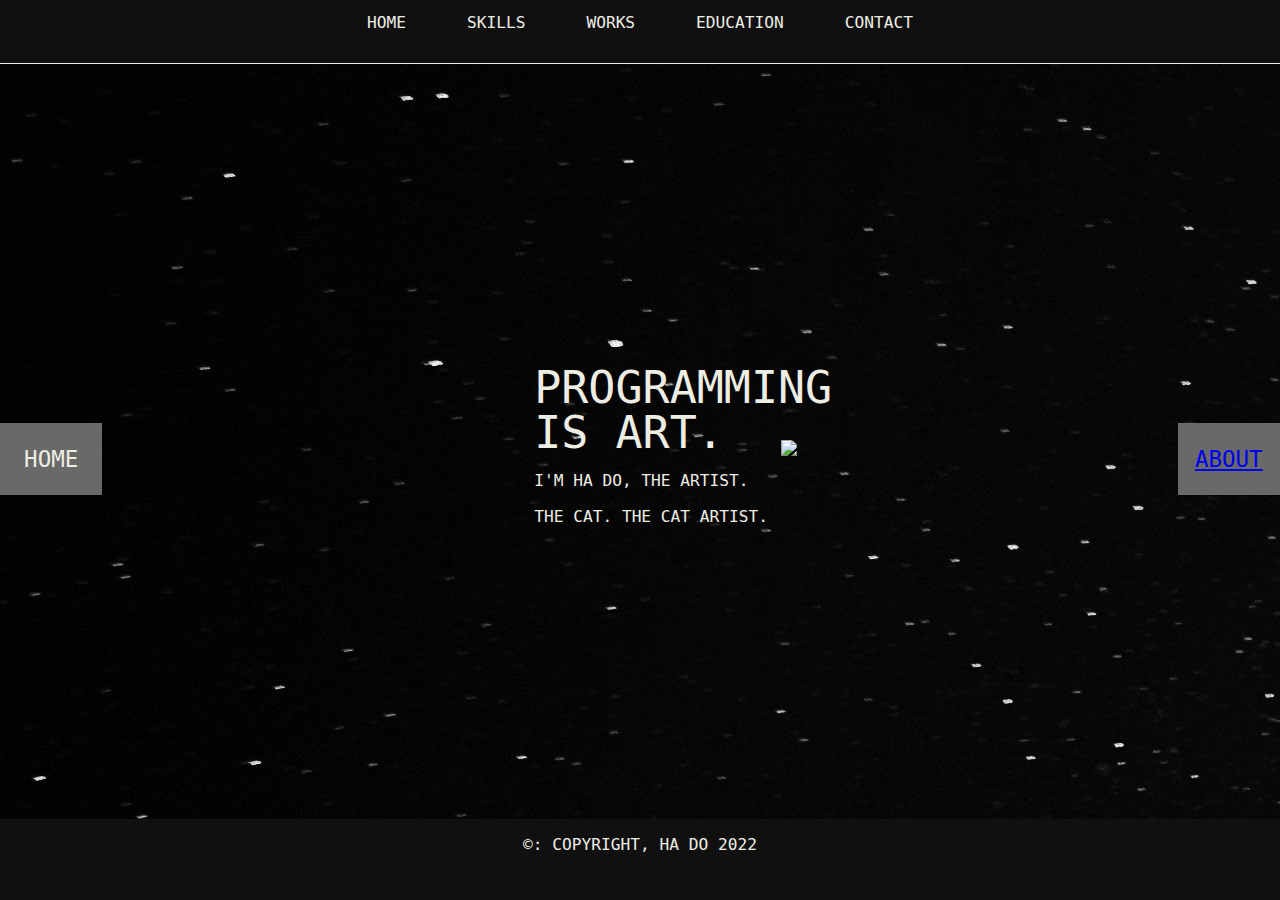
==== index.html @ 7e131554 "fix directory" ====
<!DOCTYPE html>
<html lang="en"> 
<head> 
	<meta charset="utf-8">
	<meta http-equiv="X-UA-Compatible" content="IE-edge">
	<meta name="viewport" content="width=device-width, initial-scale=1">
	<title>Ha Do</title> 
	<link href="css/style.css" type="text/css" rel="stylesheet" />
	<script type="text/javascript" src="js/script.js" defer></script>
</head> 
<body> 
	<div class="header">
		<nav>
			<a href="#home">Home</a>
			<a href="#skills">Skills</a>				
			<a href="#works">Works</a>
			<a href="#education">Education</a>
			<a href="#contact">Contact</a>
		</nav>
	</div>
	<div id="leftmenu"><p>Home</p></div>
	<div id="rightmenu">
		<a href="#" class="openSideNav">About</a>
	</div>
	<!-- <div id="about">
		<a href="#" class="closeBtn">x</a>
		<p>I am a junior Software Engineering student inspired to learn and apply knowledge to make this world an innovative, creative, and kind place! Welcome to Ha's space, dark, eerie but fluffy and comical.</p>
	</div> -->
	<div class="container">
		
		<section id="home">
			<div class="fup">
				<p>Programming<br/>is art.</p>
				<p>I'm Ha Do, the artist.</p>
				<p>The cat. The cat artist.</p>
				<br/><br/>
			</div>
			<div>
				<img src="img/catwhitewhis.png" style="width: 30vw;">
			</div>
			
		</section>
		<section id="skills">
			<div>
				<img class="fdown" data-delay=.4s src="img/down.png" />
				<img class="fup" data-delay=.5s src="img/computer.png"/>
			</div>
			<div>
				<ul >
					<h2>Language</h2>
					<li>Java</li>
					<li>SQL</li>
					<li>HTML5/CSS/JS</li>
					<li>Python</li>
					<li>R</li>
				</ul>
				<ul >
					<h2>Tool</h2>
					<li>NetBeans</li>
					<li>Sublime</li>
					<li>Eclipse</li>
					<li>R Studio</li>
				</ul>
				<ul >
					<h2>Other</h2>
					<li>Git</li>
					<li>OOP</li>
					<li>Algorithms</li>
					<li>Data Structures</li>
					<li>Operating Systems</li>
				</ul>

			</div>
		</section>
		<section id="works">
			<div>
				<div>

					<a href="https://github.com/dnhaa/demo5.git"><img src="img/plantshop.png" ></a>
					<div class="fright">
						<h2>
							Plant Shop Website Application
						</h2>
						<p>A website for admin to manage plants and customers to sign up, buy and view orders, using MVC2, JSP, and SQL.</p>
					</div>
				</div>

				<div>
					<div class="fleft">
						<h2>
							Ha Do Portfolio
						</h2>
						<p>A personal project to introduce myself, using HTML/CSS/JS for web design and ibisPaint X for illustration.</p>
					</div>
					<a href="https://github.com/dnhaa/MyPortfolio.git"><img src="img/portfolio.png" ></a>
				</div>
			</div>
		</section>
		<section id="education">
			<div>
				<img class="fdown" src="img/catplant.png" />
				<img class="fup" src="img/book.png"/>
			</div>
			<div>
				<table>
					<tr>
						<th>Year</th>
						<th>Institution</th>
						<th>GPA</th>
					</tr>
					<tr>
						<td>2020 - Current</td>
						<td>FPT University<br/>-HCMC-</td>
						<td>8.67/10</td>
					</tr>
					<tr>
						<td>2019 - 2020</td>
						<td>University of Calgary<br/>-Canada-</td>
						<td>3.75/4.0</td>
					</tr>
					<tr>
						<td>2016 - 2019</td>
						<td>Gia Dinh High school<br/>-HCMC-</td>
						<td>8.5/10</td>
						
					</tr>
				</table>
			</div>
			
			
		</section>
		<section id="contact">
			<div>
				<a href="mailto:elnganha@gmail.com"><img src="img/mail.png"></a>
				<a href="https://www.linkedin.com/in/dnhaa/"><img src="img/linkedin.png"></a>
				<a href="https://github.com/dnhaa"><img src="img/git.png"></a>
				<a href="https://www.instagram.com/elnganha/"><img src="img/insta.png"></a>
				<a href="https://www.facebook.com/elnganha/"><img src="img/facebook.png"></a>
			</div>		
		</section>
		
	</div>
	<div class="footer">
		<p>&copy: Copyright, Ha Do 2022</p>
	</div>
</body> 
</html>
---- css/style.css ----
html{
	width: 100%;
	height: 100%;
	font-family: monospace;
	font-size: 1.8vh;
	color: #EEEDE4;
	text-transform: uppercase;
	/*background-image: url("../html/img/space.jpg");*/

}
::-webkit-scrollbar {
    display: none;
}
body{ 
	height: 100vh; 
	width: 100vw;
	margin: 0;
    

}
.container{
	width: 100%;
	height: 100%;
	scroll-behavior: smooth;
	scroll-snap-type: y mandatory;
	overflow-y: scroll;
}
section{
	display: flex;
	justify-content: center;
	align-items: center;
	width: 100vw;
	height: 100vh;
	scroll-snap-align: center;
	background: #101010;
	background-image: url("../html/img/space.jpg");
}


#home{

}

#home div p:nth-child(1){
	font-size: 5vh;
	line-height: 5vh;
	margin-bottom: 0;
}
#home div:nth-child(1){
	position: relative;
	right: -4vw;
}


#skills div:nth-child(1){

	width: 35vw;
	transform: translateX(7vw);
}


#skills div img:nth-of-type(1){
	width: 56vh;
	position: relative;
	z-index: 9;
	transform: translateY(8vh);
}
#skills div img:nth-of-type(2){
	transform: translateY(-8vh);
	width: 55vh;
}
#skills div:nth-child(2){
	display: inline-flex;
}
#skills div:nth-child(2) ul{
	margin: 0 0 0 4vw;
	left: 8vw;
}

#skills div:nth-child(2) ul li{
	list-style: none;
}

#works div div{
  	display: flex;
  	flex-direction: row;
  	flex-wrap: wrap;

}
#works div div{
	margin: 1vh 2vw;

}

#works div div div{

	max-width: 20vw;
	height: 23vh;
	position: relative;
}
#works div div:nth-of-type(2) div{
	margin-top: 2vh;
	text-align: right;
	flex-direction: column;
}

#works h2:nth-child(2){
	right: 2vw;
}

#works img{
	width: 20vw;
	height: 23vh;
	border: 1px solid #EEEDE4;
	border-radius: 15px;
}
#works img:hover{
	opacity: 75%;
}

#education div:nth-child(1){
	float: right;
	width: 25vw;
	transform: translateX(7vw);
}
#education div:nth-child(1) img:nth-of-type(1){
	width: 56vh;
	position: relative;
	z-index: 9;
	transform: translateY(5vh);
}
#education div:nth-child(1) img:nth-of-type(2){
	transform: translateY(-6vh);
	width: 55vh;
}
#education table{
	border: 1px solid #EEEDE4;
	background: #101010;
	margin-left: 9vw;
	width: 25vw;
	height: 40vh;
}
#education table th, td{
	text-align: center;
	border: 1px solid #EEEDE4;
	width: 1vw;
	height: 6vh;
}
#education table th{
	color: #101010;
	background: #EEEDE4;
}
#education table tr:hover{
	color: #101010;
	background: #EEEDE4;
}

#contact div{
	background: #EEEDE4;
	height: 30vh;
	width: 32vw;
	border-radius: 10px;
	border: 4px double #EEEDE4;
	display: flex;
	flex-direction: row;
	flex-wrap: wrap;
	justify-content: center;
	align-items: center;

}
#contact div a img {
	width: 2vw;
	padding: 0 1vw;
}

#contact div a img:hover {
	width: 2.6vw;
	transition-timing-function: ease;
	transition: .3s;
}


.header{
	position: fixed;
	top: 0;
	left: 0;
	width: 100%;
	height: 7%;
	color: #EEEDE4;
	background: #101010;
	display: inline-block;
	justify-content: center;
	border-bottom: 1px solid #EEEDE4;
	z-index: 10;
}

.footer{
	background: #101010;
	position: fixed;
	bottom: 0;
	left: 0;
	width: 100%;
	height: 9%;
	color: #EEEDE4;
	text-align: center;
	z-index: 10;
}

}
.footer p{
}

.header nav{
	padding-top: 1%;
	height: 100%;
	text-align: center;
}

.header nav a{
	color: #EEEDE4;
	text-decoration: none;
	padding: 0 2%;
}
.header nav a:hover{
	text-decoration: underline;
}
.header nav a:after{
	content: "";
	width: 100%;
	height: 100%;
}

#leftmenu{
	width: 8vw;
	height: 8vh;
	background: dimgray;
	position: fixed;
	left: 0;
	bottom: 45vh;
	font-size: 2.5vh;
	display: flex;
	justify-content: center;
	align-items: center;
}

#rightmenu{
	width: 8vw;
	height: 8vh;
	background: dimgray;
	position: fixed;
	right: 0;
	bottom: 45vh;
	font-size: 2.5vh;
	display: flex;
	justify-content: center;
	align-items: center;
	z-index: 10;
}
/*#about{
	height: 100vh;
	width: 100vw;
	text-align: center;
	position: fixed;
	top: 0;
	left: 0;
	background: #000;
	transition: 0.5s;
	overflow-x: hidden;
	opacity: 0;
}
#about .closeBtn{
	position: absolute;
	top: 0;
	right: 2vw;
	margin: 5vw;
}*/




@keyframes float-down{
	0%{
		transform: translateY(-6vh);
		opacity: 0;
	}
	25%{
		transform: translateY(-2vh);
		opacity: 0.5;
	}
}
@keyframes float-up{
	0%{
		transform: translateY(6vh);
		opacity: 0;
	}
	25%{
		transform: translateY(2vh);
		opacity: 0.5;
	}
}
@keyframes float-left{
	0%{
		transform: translateX(6vw);
		opacity: 0;
	}
	25%{
		transform: translateX(2vw);
		opacity: 0.5;
	}
}
@keyframes float-right{
	0%{
		transform: translateX(-6vw);
		opacity: 0;
	}
	25%{
		transform: translateX(-2vw);
		opacity: 0.5;
	}
}


/*@media{
	#skills div img:nth-child(1){
		animation-name: float-down;
		
		animation-duration: 2.5s;
		
	}
	#skills div img:nth-child(2){
		animation-name: float-up;
		animation-duration: 2.5s;
	}
}
*/
/*animation-iteration-count: infinite;*/
/*animation-delay: 1s;*/
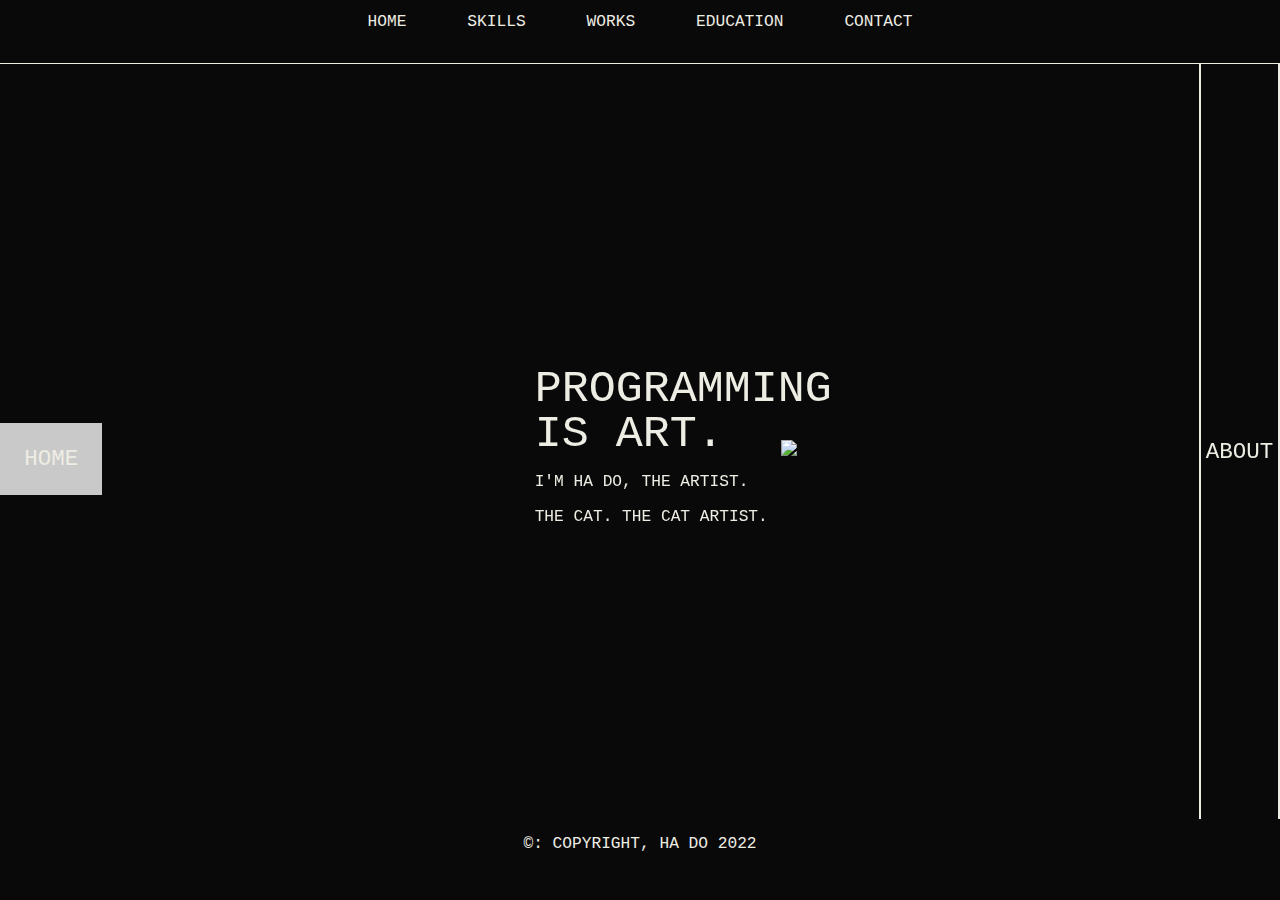
==== commit 0a853005: "add about me" ====
--- a/index.html
+++ b/index.html
@@ -18,14 +18,26 @@
 			<a href="#contact">Contact</a>
 		</nav>
 	</div>
+	<input type="checkbox" name="" id="menuBtn">
+	<label for="menuBtn">
+		<div class="rightmenu">
+			<p>About</p>
+		</div>
+			
+    </label>
+	<div class="about">
+		<label for="menuBtn">
+      		<div class="rightmenu">
+      			<p>About</p>
+      		</div>
+    	</label>
+		<p>I am a junior Software Engineering student inspired to learn and apply knowledge to make this world an innovative, creative, and kind place! Welcome to Ha's space, dark, eerie but fluffy and comical.</p>
+	</div>
+	
 	<div id="leftmenu"><p>Home</p></div>
-	<div id="rightmenu">
-		<a href="#" class="openSideNav">About</a>
-	</div>
-	<!-- <div id="about">
-		<a href="#" class="closeBtn">x</a>
-		<p>I am a junior Software Engineering student inspired to learn and apply knowledge to make this world an innovative, creative, and kind place! Welcome to Ha's space, dark, eerie but fluffy and comical.</p>
-	</div> -->
+	
+	
+	
 	<div class="container">
 		
 		<section id="home">
--- a/css/style.css
+++ b/css/style.css
@@ -1,3 +1,8 @@
+/*#c9c9c9
+color: #090909;
+background: #EEEDE4;*/
+
+
 html{
 	width: 100%;
 	height: 100%;
@@ -5,8 +10,10 @@
 	font-size: 1.8vh;
 	color: #EEEDE4;
 	text-transform: uppercase;
-	/*background-image: url("../html/img/space.jpg");*/
-
+	padding: 0;
+	margin: 0;
+	box-sizing: border-box;
+	
 }
 ::-webkit-scrollbar {
     display: none;
@@ -15,31 +22,34 @@
 	height: 100vh; 
 	width: 100vw;
 	margin: 0;
+	overflow-x: hidden;
     
 
 }
 .container{
-	width: 100%;
-	height: 100%;
+	width: 100vw;
+	height: 100vh;
+	min-height: 100%;
+	min-width: 100%;
 	scroll-behavior: smooth;
 	scroll-snap-type: y mandatory;
 	overflow-y: scroll;
 }
 section{
+	width: 100%;
+	height: 100%;
 	display: flex;
 	justify-content: center;
 	align-items: center;
 	width: 100vw;
 	height: 100vh;
 	scroll-snap-align: center;
-	background: #101010;
-	background-image: url("../html/img/space.jpg");
-}
-
-
-#home{
-
-}
+	background: #090909;
+	background-image: url("../img/space.jpg");
+}
+
+
+
 
 #home div p:nth-child(1){
 	font-size: 5vh;
@@ -116,6 +126,7 @@
 }
 #works img:hover{
 	opacity: 75%;
+	cursor: url("../img/cursor1.png"), pointer;
 }
 
 #education div:nth-child(1){
@@ -135,7 +146,7 @@
 }
 #education table{
 	border: 1px solid #EEEDE4;
-	background: #101010;
+	background: #090909;
 	margin-left: 9vw;
 	width: 25vw;
 	height: 40vh;
@@ -147,12 +158,13 @@
 	height: 6vh;
 }
 #education table th{
-	color: #101010;
+	color: #090909;
 	background: #EEEDE4;
 }
 #education table tr:hover{
-	color: #101010;
-	background: #EEEDE4;
+	color: #090909;
+	background: #EEEDE4;
+	cursor: url("../img/cursor1.png"), pointer;
 }
 
 #contact div{
@@ -177,6 +189,7 @@
 	width: 2.6vw;
 	transition-timing-function: ease;
 	transition: .3s;
+	cursor: url("../img/cursor1.png"), pointer;
 }
 
 
@@ -187,7 +200,7 @@
 	width: 100%;
 	height: 7%;
 	color: #EEEDE4;
-	background: #101010;
+	background: #090909;
 	display: inline-block;
 	justify-content: center;
 	border-bottom: 1px solid #EEEDE4;
@@ -195,7 +208,7 @@
 }
 
 .footer{
-	background: #101010;
+	background: #090909;
 	position: fixed;
 	bottom: 0;
 	left: 0;
@@ -203,7 +216,7 @@
 	height: 9%;
 	color: #EEEDE4;
 	text-align: center;
-	z-index: 10;
+	z-index: 9;
 }
 
 }
@@ -223,6 +236,7 @@
 }
 .header nav a:hover{
 	text-decoration: underline;
+	cursor: url("../img/cursor1.png"), pointer;
 }
 .header nav a:after{
 	content: "";
@@ -233,7 +247,7 @@
 #leftmenu{
 	width: 8vw;
 	height: 8vh;
-	background: dimgray;
+	background: #c9c9c9;
 	position: fixed;
 	left: 0;
 	bottom: 45vh;
@@ -243,37 +257,51 @@
 	align-items: center;
 }
 
-#rightmenu{
-	width: 8vw;
-	height: 8vh;
-	background: dimgray;
+.rightmenu{
+	width: 6vw;
+	height: 100vh;
+	border: 2px double #EEEDE4;
 	position: fixed;
+	top: 0;
 	right: 0;
-	bottom: 45vh;
 	font-size: 2.5vh;
 	display: flex;
 	justify-content: center;
 	align-items: center;
-	z-index: 10;
-}
-/*#about{
+	z-index: 8;
+}
+.rightmenu:hover{
+	background: #EEEDE4;
+	color: #090909;
+	transition-timing-function: 0.4s;
+	cursor: url("../img/cursor1.png"), pointer;
+}
+
+
+.about{
+	width: 100vw;
 	height: 100vh;
-	width: 100vw;
-	text-align: center;
-	position: fixed;
-	top: 0;
-	left: 0;
-	background: #000;
-	transition: 0.5s;
-	overflow-x: hidden;
-	opacity: 0;
-}
-#about .closeBtn{
 	position: absolute;
-	top: 0;
-	right: 2vw;
-	margin: 5vw;
-}*/
+	overflow: hidden;
+	color: #090909;
+	background: #EEEDE4;
+	z-index: 5;
+	transform: translateX(110%);
+	transition: transform 0.5s ease;
+
+}
+
+.about p{
+	margin: 49vh 25vw;
+}
+
+#menuBtn{
+	display: none;
+
+}
+#menuBtn:checked ~ .about{
+	transform: translateX(0);
+}
 
 
 
@@ -334,4 +362,4 @@
 }
 */
 /*animation-iteration-count: infinite;*/
-/*animation-delay: 1s;*/+/*animation-delay: 1s;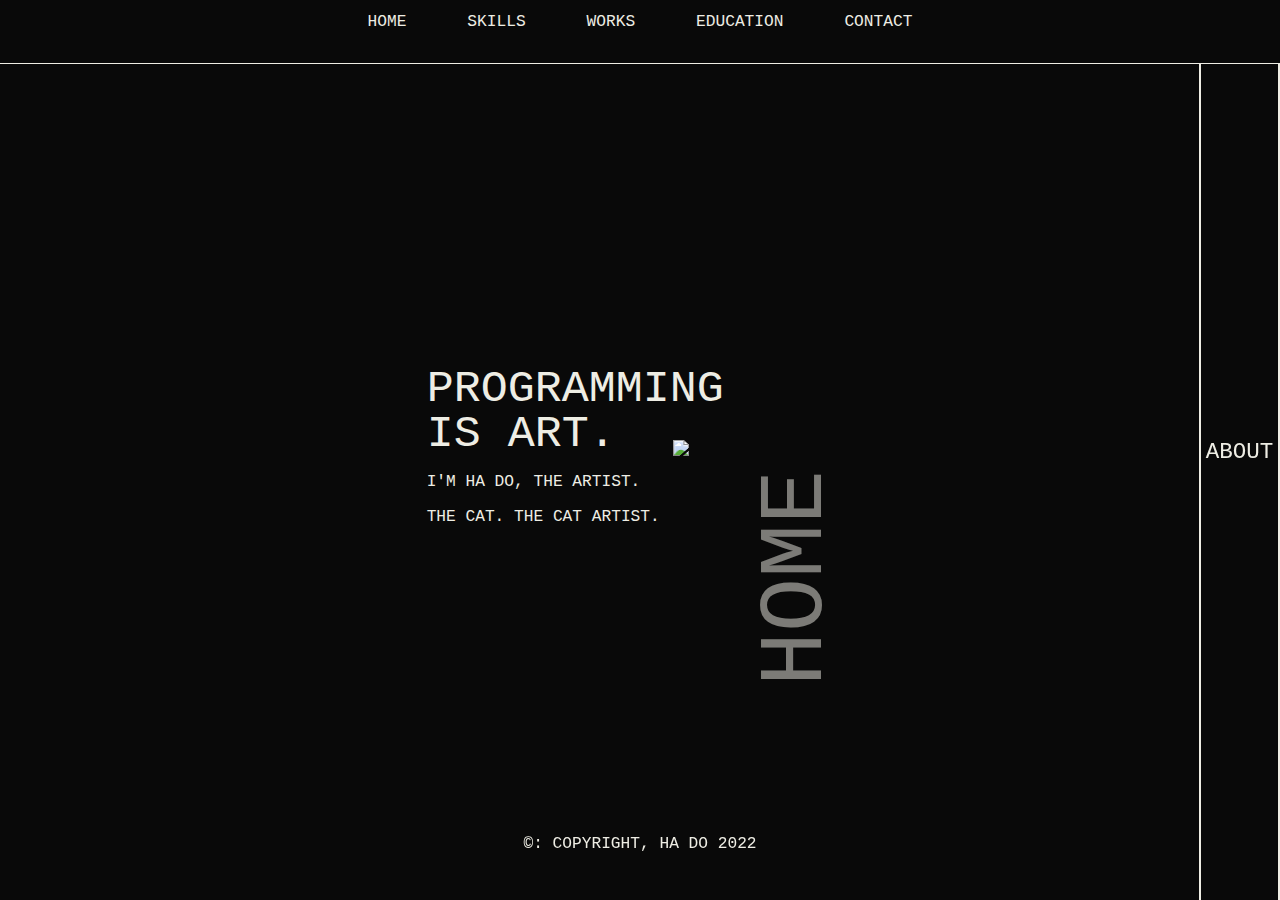
==== commit d9a55c38: "add navigation" ====
--- a/index.html
+++ b/index.html
@@ -26,21 +26,18 @@
 			
     </label>
 	<div class="about">
-		<label for="menuBtn">
-      		<div class="rightmenu">
-      			<p>About</p>
-      		</div>
-    	</label>
 		<p>I am a junior Software Engineering student inspired to learn and apply knowledge to make this world an innovative, creative, and kind place! Welcome to Ha's space, dark, eerie but fluffy and comical.</p>
+		<img src="img/cursor.png">
 	</div>
 	
-	<div id="leftmenu"><p>Home</p></div>
+	<!-- <div id="leftmenu"><p>Home</p></div> -->
 	
 	
 	
 	<div class="container">
 		
 		<section id="home">
+			
 			<div class="fup">
 				<p>Programming<br/>is art.</p>
 				<p>I'm Ha Do, the artist.</p>
@@ -50,7 +47,7 @@
 			<div>
 				<img src="img/catwhitewhis.png" style="width: 30vw;">
 			</div>
-			
+			<div class="navigate">Home</div>
 		</section>
 		<section id="skills">
 			<div>
@@ -83,6 +80,7 @@
 				</ul>
 
 			</div>
+			<div class="navigate">Skills</div>
 		</section>
 		<section id="works">
 			<div>
@@ -107,6 +105,7 @@
 					<a href="https://github.com/dnhaa/MyPortfolio.git"><img src="img/portfolio.png" ></a>
 				</div>
 			</div>
+			<div class="navigate">Works</div>
 		</section>
 		<section id="education">
 			<div>
@@ -137,8 +136,9 @@
 						
 					</tr>
 				</table>
+				
 			</div>
-			
+			<div class="navigate">Education</div>
 			
 		</section>
 		<section id="contact">
@@ -148,7 +148,8 @@
 				<a href="https://github.com/dnhaa"><img src="img/git.png"></a>
 				<a href="https://www.instagram.com/elnganha/"><img src="img/insta.png"></a>
 				<a href="https://www.facebook.com/elnganha/"><img src="img/facebook.png"></a>
-			</div>		
+			</div>
+			<div class="navigate">Contact</div>		
 		</section>
 		
 	</div>
--- a/css/style.css
+++ b/css/style.css
@@ -46,6 +46,7 @@
 	scroll-snap-align: center;
 	background: #090909;
 	background-image: url("../img/space.jpg");
+	flex-wrap: wrap
 }
 
 
@@ -73,7 +74,7 @@
 	width: 56vh;
 	position: relative;
 	z-index: 9;
-	transform: translateY(8vh);
+	transform: translateY(7.3vh);
 }
 #skills div img:nth-of-type(2){
 	transform: translateY(-8vh);
@@ -126,7 +127,6 @@
 }
 #works img:hover{
 	opacity: 75%;
-	cursor: url("../img/cursor1.png"), pointer;
 }
 
 #education div:nth-child(1){
@@ -164,10 +164,9 @@
 #education table tr:hover{
 	color: #090909;
 	background: #EEEDE4;
-	cursor: url("../img/cursor1.png"), pointer;
-}
-
-#contact div{
+}
+
+#contact div:nth-child(1){
 	background: #EEEDE4;
 	height: 30vh;
 	width: 32vw;
@@ -187,9 +186,8 @@
 
 #contact div a img:hover {
 	width: 2.6vw;
-	transition-timing-function: ease;
-	transition: .3s;
-	cursor: url("../img/cursor1.png"), pointer;
+	/*transition-timing-function: ease;*/
+	transition: .6s ease;
 }
 
 
@@ -208,7 +206,7 @@
 }
 
 .footer{
-	background: #090909;
+	background: none;
 	position: fixed;
 	bottom: 0;
 	left: 0;
@@ -236,7 +234,6 @@
 }
 .header nav a:hover{
 	text-decoration: underline;
-	cursor: url("../img/cursor1.png"), pointer;
 }
 .header nav a:after{
 	content: "";
@@ -244,6 +241,7 @@
 	height: 100%;
 }
 
+/*
 #leftmenu{
 	width: 8vw;
 	height: 8vh;
@@ -255,7 +253,7 @@
 	display: flex;
 	justify-content: center;
 	align-items: center;
-}
+}*/
 
 .rightmenu{
 	width: 6vw;
@@ -273,8 +271,8 @@
 .rightmenu:hover{
 	background: #EEEDE4;
 	color: #090909;
-	transition-timing-function: 0.4s;
-	cursor: url("../img/cursor1.png"), pointer;
+	transition: 1s ease-out;
+	cursor: pointer;
 }
 
 
@@ -288,11 +286,19 @@
 	z-index: 5;
 	transform: translateX(110%);
 	transition: transform 0.5s ease;
+	display: flex;
+	justify-content: center;
+	align-items: center;
+	flex-direction: column;
 
 }
 
 .about p{
-	margin: 49vh 25vw;
+	width: 50vw;
+}
+
+.about img{
+	width: 20vh;
 }
 
 #menuBtn{
@@ -302,7 +308,21 @@
 #menuBtn:checked ~ .about{
 	transform: translateX(0);
 }
-
+#menuBtn:checked ~ * .rightmenu{
+	color: #090909;
+}
+
+.navigate{
+	/*width: 1vw;
+	height: 1vh;*/
+	position: relative;
+	transform: rotate(270deg);
+	opacity: 50%;
+	font-size: 10vh;
+	z-index: 9;
+	bottom: -10vw;
+	
+}
 
 
 
@@ -348,18 +368,8 @@
 }
 
 
-/*@media{
-	#skills div img:nth-child(1){
-		animation-name: float-down;
-		
-		animation-duration: 2.5s;
-		
-	}
-	#skills div img:nth-child(2){
-		animation-name: float-up;
-		animation-duration: 2.5s;
-	}
-}
-*/
-/*animation-iteration-count: infinite;*/
-/*animation-delay: 1s;+@media only screen and (max-width: 600px) {
+  body {
+    background-color: #090909;
+  }
+}